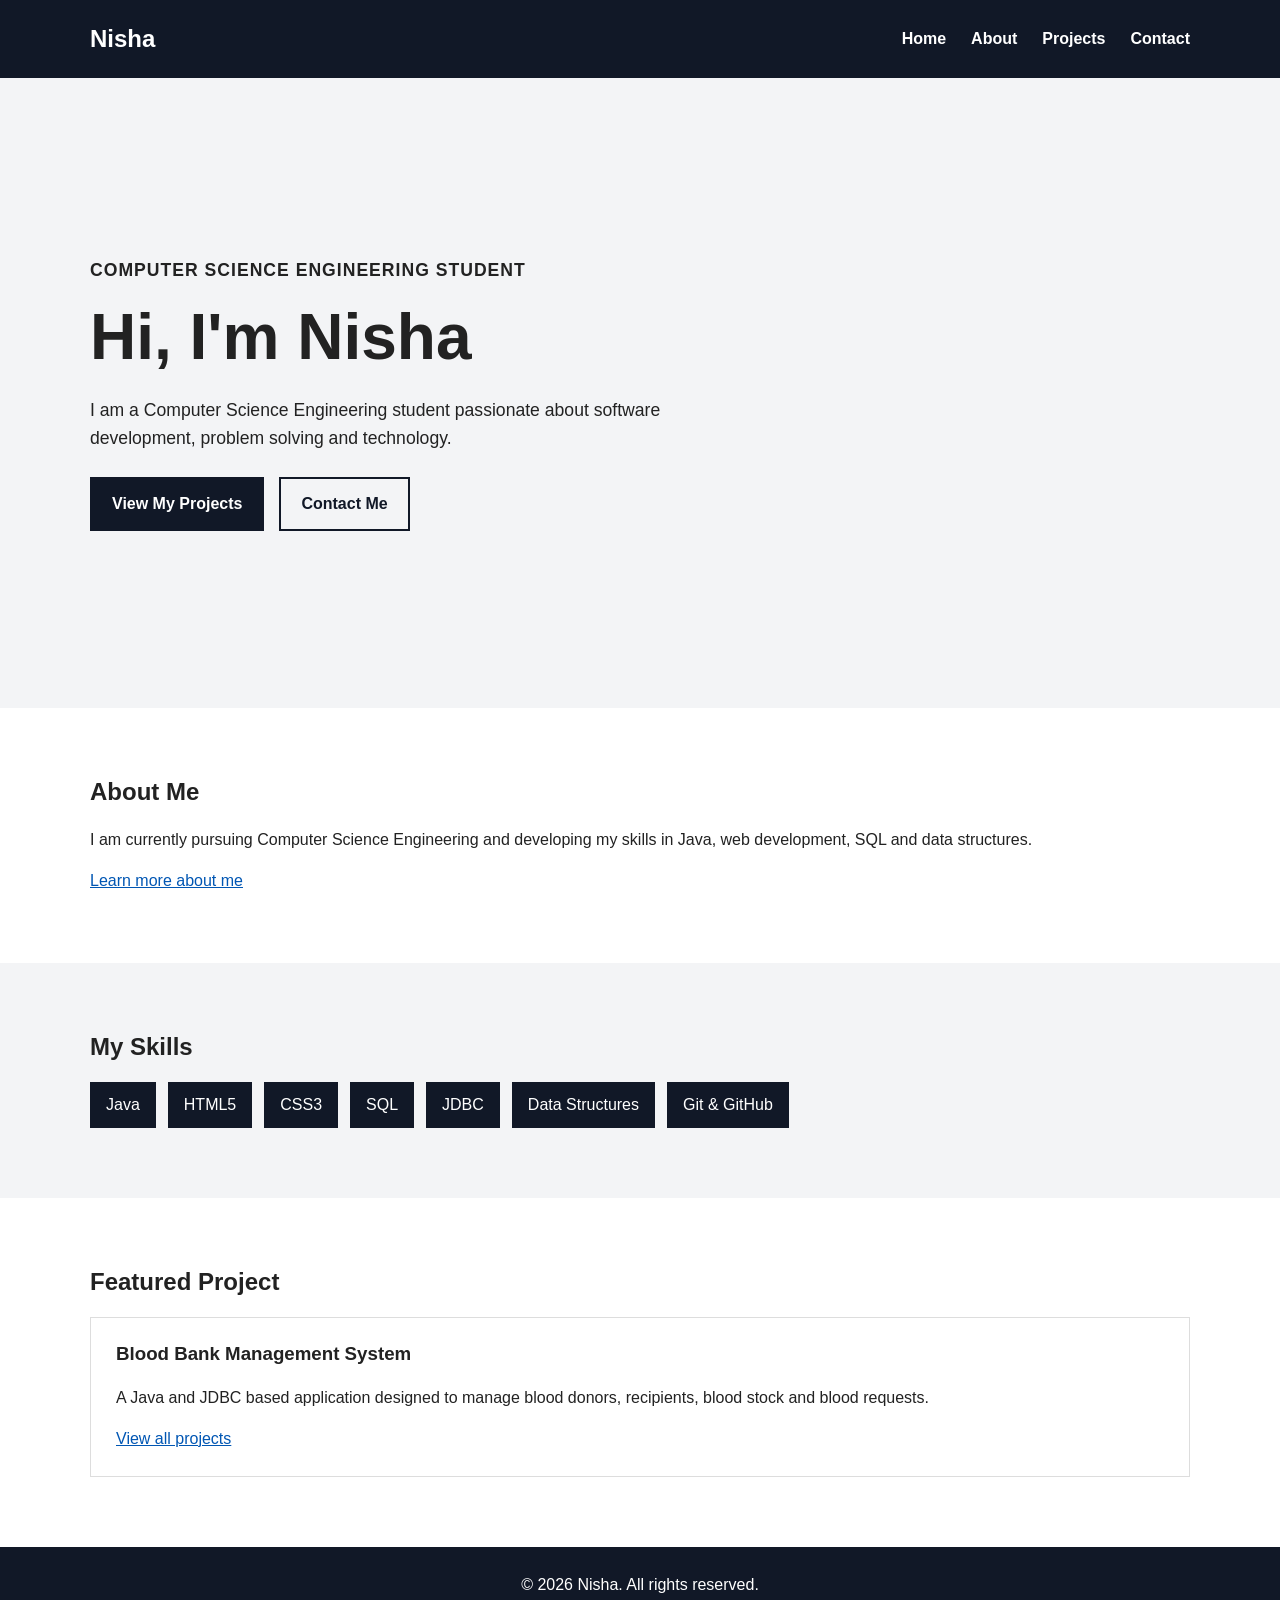
==== index.html @ b45e39cd "Add files via upload" ====
<!DOCTYPE html>
<html lang="en">

<head>
    <meta charset="UTF-8">
    <link rel="stylesheet" href="style.css">
    <meta name="viewport"
          content="width=device-width, initial-scale=1.0">

    <meta name="description"
          content="Nisha's personal portfolio showcasing her skills, education, projects and experience in computer science.">

    <meta name="author"
          content="Nisha">

    <meta name="keywords"
          content="Nisha, portfolio, computer science, Java, web development, software developer">

    <title>Nisha | Computer Science Portfolio</title>

</head>

<body>

    <a class="skip-link" href="#main-content">
        Skip to main content
    </a>

    <header class="site-header">

        <div class="container">

            <a href="index.html" class="logo" aria-label="Nisha Portfolio Home">
                Nisha
            </a>

            <nav aria-label="Main navigation">

                <ul class="nav-list">
                    <li>
                        <a href="index.html" aria-current="page">
                            Home
                        </a>
                    </li>

                    <li>
                        <a href="about.html">
                            About
                        </a>
                    </li>

                    <li>
                        <a href="projects.html">
                            Projects
                        </a>
                    </li>

                    <li>
                        <a href="contact.html">
                            Contact
                        </a>
                    </li>
                </ul>

            </nav>

        </div>

    </header>


    <main id="main-content">

        <!-- Hero Section -->
        <section class="hero" aria-labelledby="hero-heading">

            <div class="container hero-content">

                <div>

                    <p class="eyebrow">
                        Computer Science Engineering Student
                    </p>

                    <h1 id="hero-heading">
                        Hi, I'm Nisha
                    </h1>

                    <p>
                        I am a Computer Science Engineering student
                        passionate about software development,
                        problem solving and technology.
                    </p>

                    <div class="hero-buttons">

                        <a href="projects.html" class="button">
                            View My Projects
                        </a>

                        <a href="contact.html" class="button secondary">
                            Contact Me
                        </a>

                    </div>

                </div>

            </div>

        </section>


        <!-- About Preview -->
        <section aria-labelledby="about-heading">

            <div class="container">

                <h2 id="about-heading">
                    About Me
                </h2>

                <p>
                    I am currently pursuing Computer Science Engineering
                    and developing my skills in Java, web development,
                    SQL and data structures.
                </p>

                <a href="about.html">
                    Learn more about me
                </a>

            </div>

        </section>


        <!-- Skills -->
        <section class="section-light"
                 aria-labelledby="skills-heading">

            <div class="container">

                <h2 id="skills-heading">
                    My Skills
                </h2>

                <ul class="skills-list">

                    <li>Java</li>
                    <li>HTML5</li>
                    <li>CSS3</li>
                    <li>SQL</li>
                    <li>JDBC</li>
                    <li>Data Structures</li>
                    <li>Git & GitHub</li>

                </ul>

            </div>

        </section>


        <!-- Featured Project -->
        <section aria-labelledby="featured-project-heading">

            <div class="container">

                <h2 id="featured-project-heading">
                    Featured Project
                </h2>

                <article class="project-card">

                    <h3>
                        Blood Bank Management System
                    </h3>

                    <p>
                        A Java and JDBC based application designed
                        to manage blood donors, recipients, blood
                        stock and blood requests.
                    </p>

                    <a href="projects.html">
                        View all projects
                    </a>

                </article>

            </div>

        </section>

    </main>


    <footer class="site-footer">

        <div class="container">

            <p>
                &copy; 2026 Nisha. All rights reserved.
            </p>

        </div>

    </footer>

</body>

</html>
---- style.css ----
/* =========================
   RESET
========================= */

* {
    margin: 0;
    padding: 0;
    box-sizing: border-box;
}

html {
    scroll-behavior: smooth;
}

body {
    font-family: Arial, sans-serif;
    line-height: 1.6;
    color: #222;
    background-color: #ffffff;
}


/* =========================
   GENERAL
========================= */

.container {
    width: min(90%, 1100px);
    margin: auto;
}

section {
    padding: 70px 0;
}

h1,
h2,
h3 {
    line-height: 1.2;
    margin-bottom: 20px;
}

p {
    margin-bottom: 15px;
}

a {
    color: #0056b3;
}

a:focus,
button:focus,
input:focus,
textarea:focus {
    outline: 3px solid #ffbf47;
    outline-offset: 3px;
}


/* =========================
   SKIP LINK
========================= */

.skip-link {
    position: absolute;
    left: -9999px;
    top: 10px;
    z-index: 1000;
    padding: 10px 15px;
    background: #000;
    color: #fff;
}

.skip-link:focus {
    left: 10px;
}


/* =========================
   HEADER
========================= */

.site-header {
    background: #111827;
    color: white;
    padding: 20px 0;
}

.site-header .container {
    display: flex;
    justify-content: space-between;
    align-items: center;
    gap: 30px;
}

.logo {
    color: white;
    text-decoration: none;
    font-size: 1.5rem;
    font-weight: bold;
}

.nav-list {
    display: flex;
    gap: 25px;
    list-style: none;
}

.nav-list a {
    color: white;
    text-decoration: none;
    font-weight: 600;
}

.nav-list a:hover,
.nav-list a:focus {
    text-decoration: underline;
}


/* =========================
   HERO
========================= */

.hero {
    background: #f3f4f6;
    min-height: 70vh;
    display: flex;
    align-items: center;
}

.hero h1 {
    font-size: clamp(2.5rem, 6vw, 4rem);
}

.hero p {
    max-width: 650px;
    font-size: 1.1rem;
}

.eyebrow {
    font-weight: bold;
    text-transform: uppercase;
    letter-spacing: 1px;
}


/* =========================
   BUTTONS
========================= */

.hero-buttons {
    display: flex;
    flex-wrap: wrap;
    gap: 15px;
    margin-top: 25px;
}

.button,
button {
    display: inline-block;
    padding: 12px 20px;
    border: 2px solid #111827;
    background: #111827;
    color: white;
    text-decoration: none;
    cursor: pointer;
    font-weight: bold;
}

.button.secondary {
    background: transparent;
    color: #111827;
}


/* =========================
   SECTIONS
========================= */

.section-light {
    background: #f3f4f6;
}

.page-header {
    background: #f3f4f6;
    padding: 60px 0;
}


/* =========================
   SKILLS
========================= */

.skills-list {
    display: flex;
    flex-wrap: wrap;
    gap: 12px;
    list-style: none;
}

.skills-list li {
    padding: 10px 16px;
    background: #111827;
    color: white;
}


/* =========================
   PROJECTS
========================= */

.projects-grid {
    display: grid;
    grid-template-columns: repeat(3, 1fr);
    gap: 25px;
}

.project-card {
    padding: 25px;
    border: 1px solid #ddd;
    background: white;
}


/* =========================
   FORM
========================= */

form {
    max-width: 700px;
    margin-top: 30px;
}

.form-group {
    margin-bottom: 20px;
}

label {
    display: block;
    margin-bottom: 8px;
    font-weight: bold;
}

input,
textarea {
    width: 100%;
    padding: 12px;
    border: 2px solid #777;
    font: inherit;
}

textarea {
    resize: vertical;
}

button:hover {
    background: #333;
}


/* =========================
   FOOTER
========================= */

.site-footer {
    background: #111827;
    color: white;
    padding: 25px 0;
    text-align: center;
}

.site-footer p {
    margin: 0;
}


/* =========================
   RESPONSIVE
========================= */

@media (max-width: 768px) {

    .site-header .container {
        flex-direction: column;
    }

    .nav-list {
        flex-wrap: wrap;
        justify-content: center;
    }

    .projects-grid {
        grid-template-columns: 1fr;
    }

    section {
        padding: 50px 0;
    }

}
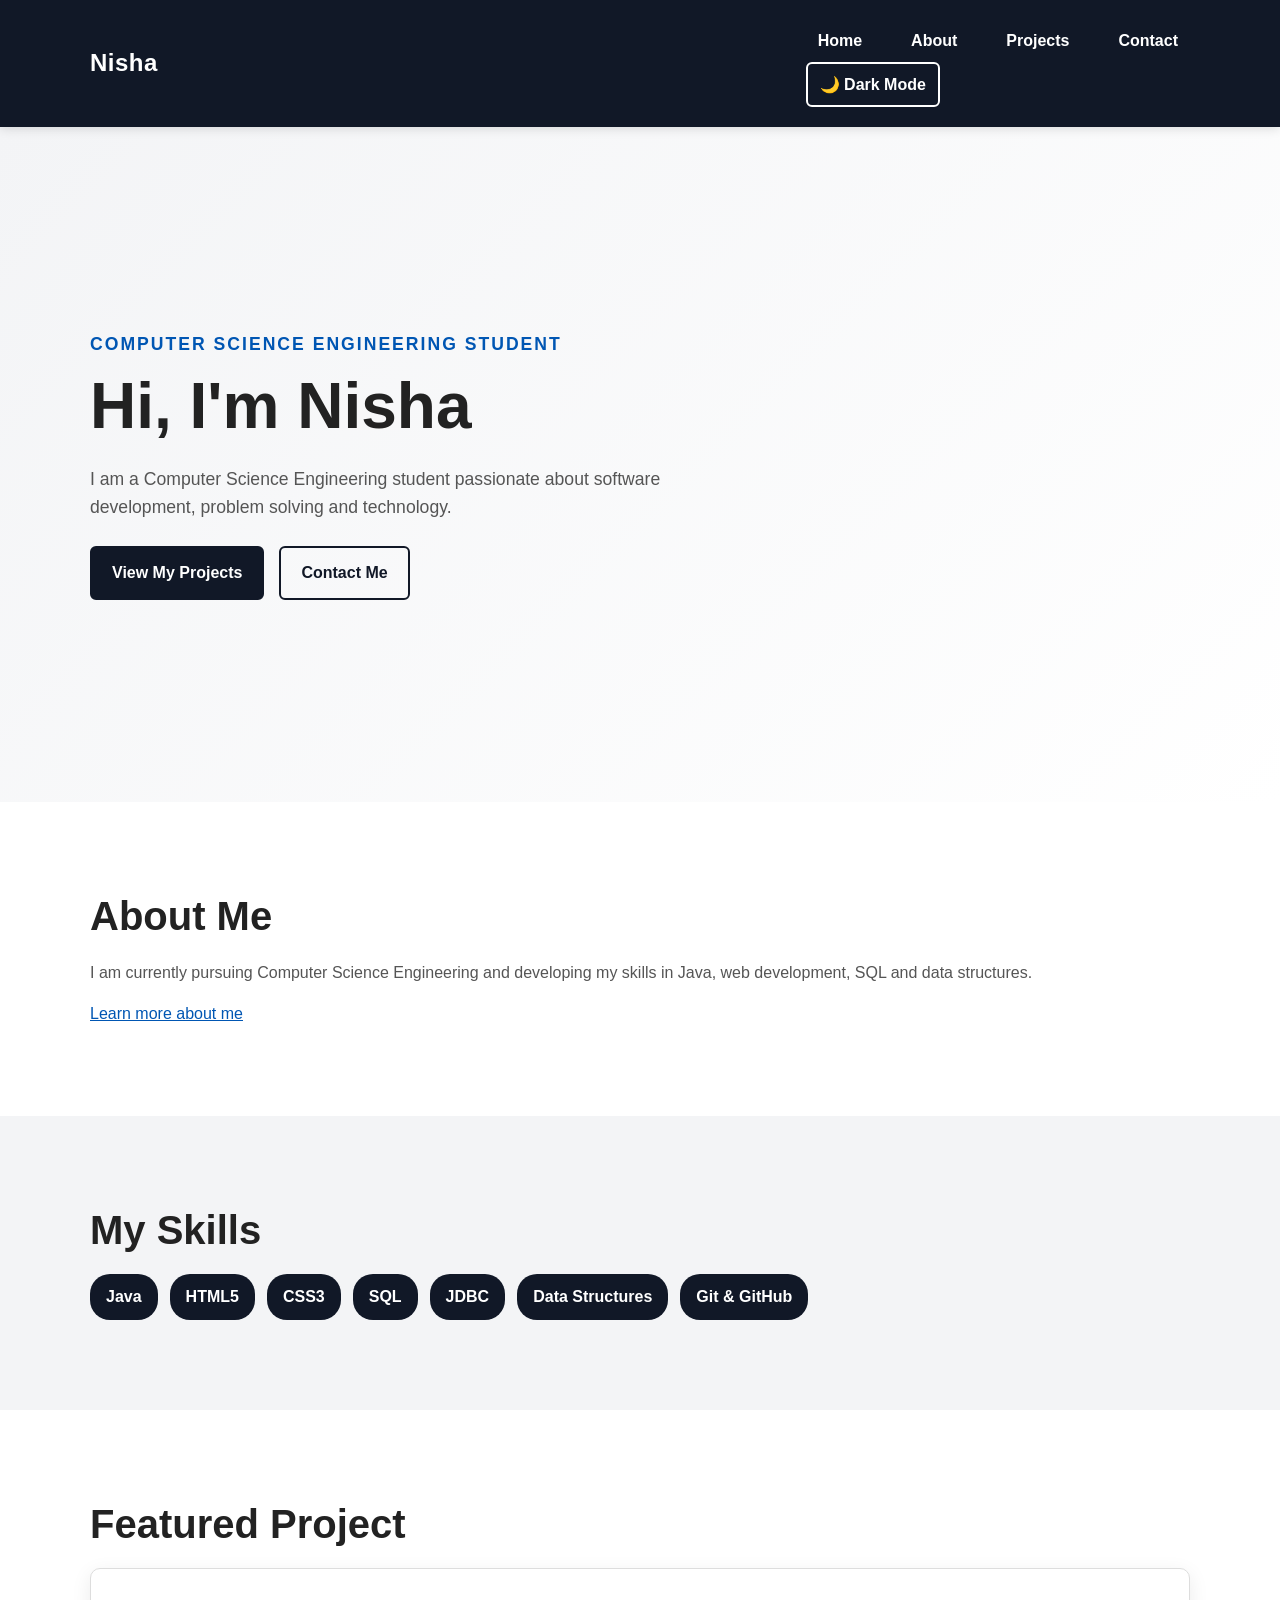
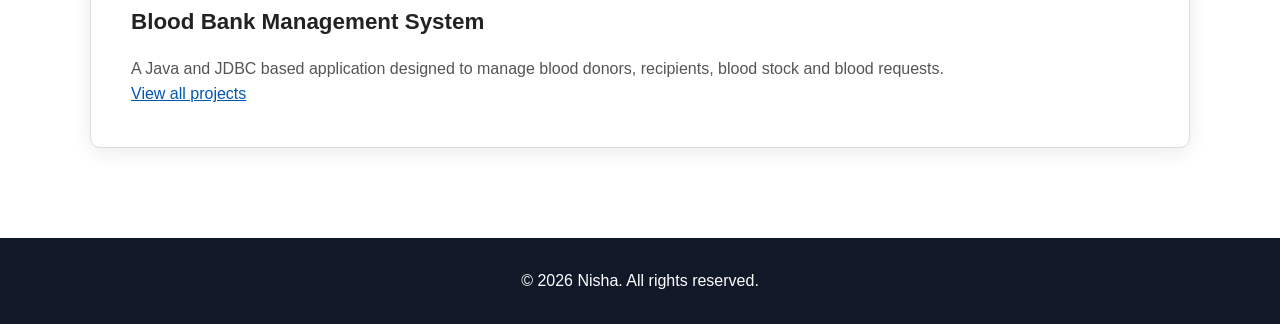
==== commit f97087b6: "Add files via upload" ====
--- a/index.html
+++ b/index.html
@@ -61,6 +61,9 @@
                         </a>
                     </li>
                 </ul>
+                <button class="theme-toggle" type="button">
+        🌙 Dark Mode
+    </button>
 
             </nav>
 
@@ -207,7 +210,7 @@
         </div>
 
     </footer>
-
+<script src="script.js"></script>
 </body>
 
 </html>
--- a/style.css
+++ b/style.css
@@ -1,6 +1,79 @@
-/* =========================
-   RESET
-========================= */
+/* =========================================================
+   ADVANCED CSS3 & RESPONSIVE PORTFOLIO
+   ========================================================= */
+
+
+/* =========================================================
+   1. CSS VARIABLES - LIGHT THEME
+   ========================================================= */
+
+:root {
+    --primary: #111827;
+    --primary-light: #1f2937;
+
+    --text: #222222;
+    --text-light: #555555;
+
+    --background: #ffffff;
+    --surface: #f3f4f6;
+
+    --border: #dddddd;
+
+    --accent: #0056b3;
+    --accent-hover: #003f82;
+
+    --focus: #ffbf47;
+
+    --white: #ffffff;
+
+    --max-width: 1100px;
+
+    --space-xs: 8px;
+    --space-sm: 12px;
+    --space-md: 20px;
+    --space-lg: 40px;
+    --space-xl: 70px;
+
+    --radius: 10px;
+
+    --shadow: 0 5px 20px rgba(0, 0, 0, 0.08);
+    --shadow-hover: 0 12px 30px rgba(0, 0, 0, 0.14);
+
+    --transition: 0.25s ease;
+}
+
+
+/* =========================================================
+   2. DARK THEME VARIABLES
+   ========================================================= */
+
+[data-theme="dark"] {
+    --primary: #e5e7eb;
+    --primary-light: #d1d5db;
+
+    --text: #f3f4f6;
+    --text-light: #d1d5db;
+
+    --background: #111827;
+    --surface: #1f2937;
+
+    --border: #374151;
+
+    --accent: #60a5fa;
+    --accent-hover: #93c5fd;
+
+    --focus: #fbbf24;
+
+    --white: #111827;
+
+    --shadow: 0 5px 20px rgba(0, 0, 0, 0.3);
+    --shadow-hover: 0 12px 30px rgba(0, 0, 0, 0.4);
+}
+
+
+/* =========================================================
+   3. RESET
+   ========================================================= */
 
 * {
     margin: 0;
@@ -15,60 +88,96 @@
 body {
     font-family: Arial, sans-serif;
     line-height: 1.6;
-    color: #222;
-    background-color: #ffffff;
-}
-
-
-/* =========================
-   GENERAL
-========================= */
+
+    color: var(--text);
+    background-color: var(--background);
+
+    transition:
+        background-color var(--transition),
+        color var(--transition);
+}
+
+
+/* =========================================================
+   4. GENERAL
+   ========================================================= */
 
 .container {
-    width: min(90%, 1100px);
-    margin: auto;
+    width: min(90%, var(--max-width));
+    margin-inline: auto;
 }
 
 section {
-    padding: 70px 0;
+    padding: var(--space-xl) 0;
 }
 
 h1,
 h2,
 h3 {
     line-height: 1.2;
-    margin-bottom: 20px;
+    margin-bottom: var(--space-md);
+}
+
+h1 {
+    font-size: clamp(2.2rem, 8vw, 4rem);
+}
+
+h2 {
+    font-size: clamp(1.8rem, 5vw, 2.5rem);
+}
+
+h3 {
+    font-size: 1.4rem;
 }
 
 p {
     margin-bottom: 15px;
+    color: var(--text-light);
 }
 
 a {
-    color: #0056b3;
-}
+    color: var(--accent);
+    transition: color var(--transition);
+}
+
+a:hover {
+    color: var(--accent-hover);
+}
+
+
+/* =========================================================
+   5. ACCESSIBILITY / FOCUS
+   ========================================================= */
 
 a:focus,
 button:focus,
 input:focus,
 textarea:focus {
-    outline: 3px solid #ffbf47;
+    outline: 3px solid var(--focus);
     outline-offset: 3px;
 }
 
 
-/* =========================
-   SKIP LINK
-========================= */
+/* =========================================================
+   6. SKIP LINK
+   ========================================================= */
 
 .skip-link {
     position: absolute;
+
     left: -9999px;
     top: 10px;
+
     z-index: 1000;
+
     padding: 10px 15px;
-    background: #000;
-    color: #fff;
+
+    background: #000000;
+    color: #ffffff;
+
+    text-decoration: none;
+
+    border-radius: 4px;
 }
 
 .skip-link:focus {
@@ -76,226 +185,593 @@
 }
 
 
-/* =========================
-   HEADER
-========================= */
+/* =========================================================
+   7. HEADER
+   ========================================================= */
 
 .site-header {
     background: #111827;
-    color: white;
-    padding: 20px 0;
+
+    color: #ffffff;
+
+    padding: 18px 0;
+
+    position: sticky;
+    top: 0;
+
+    z-index: 100;
+
+    box-shadow: 0 2px 10px rgba(0, 0, 0, 0.12);
 }
 
 .site-header .container {
     display: flex;
+
+    flex-direction: column;
+
     justify-content: space-between;
     align-items: center;
-    gap: 30px;
-}
+
+    gap: var(--space-md);
+}
+
+
+/* =========================================================
+   8. LOGO
+   ========================================================= */
 
 .logo {
-    color: white;
+    color: #ffffff;
+
     text-decoration: none;
+
     font-size: 1.5rem;
+
     font-weight: bold;
-}
+
+    letter-spacing: 0.5px;
+}
+
+.logo:hover {
+    color: #ffffff;
+}
+
+
+/* =========================================================
+   9. NAVIGATION
+   ========================================================= */
 
 .nav-list {
     display: flex;
-    gap: 25px;
+
+    flex-wrap: wrap;
+
+    justify-content: center;
+
+    gap: 10px;
+
     list-style: none;
 }
 
 .nav-list a {
-    color: white;
+    display: block;
+
+    color: #ffffff;
+
     text-decoration: none;
+
     font-weight: 600;
+
+    padding: 8px 12px;
+
+    border-radius: 6px;
+
+    transition:
+        background-color var(--transition),
+        color var(--transition);
 }
 
 .nav-list a:hover,
 .nav-list a:focus {
-    text-decoration: underline;
-}
-
-
-/* =========================
-   HERO
-========================= */
+    color: #ffffff;
+
+    background-color: #1f2937;
+
+    text-decoration: none;
+}
+
+
+/* =========================================================
+   10. HERO
+   ========================================================= */
 
 .hero {
-    background: #f3f4f6;
+    background:
+        linear-gradient(
+            135deg,
+            #f3f4f6 0%,
+            #ffffff 100%
+        );
+
     min-height: 70vh;
+
     display: flex;
+
     align-items: center;
 }
 
+.hero .container {
+    width: min(90%, var(--max-width));
+}
+
 .hero h1 {
-    font-size: clamp(2.5rem, 6vw, 4rem);
+    max-width: 800px;
 }
 
 .hero p {
     max-width: 650px;
+
     font-size: 1.1rem;
 }
 
 .eyebrow {
     font-weight: bold;
+
     text-transform: uppercase;
-    letter-spacing: 1px;
-}
-
-
-/* =========================
-   BUTTONS
-========================= */
+
+    letter-spacing: 2px;
+
+    color: var(--accent);
+
+    margin-bottom: 10px;
+}
+
+
+/* =========================================================
+   11. HERO BUTTONS
+   ========================================================= */
 
 .hero-buttons {
     display: flex;
+
     flex-wrap: wrap;
+
     gap: 15px;
+
     margin-top: 25px;
 }
 
 .button,
 button {
     display: inline-block;
+
     padding: 12px 20px;
-    border: 2px solid #111827;
-    background: #111827;
-    color: white;
+
+    border: 2px solid var(--primary);
+
+    border-radius: 6px;
+
+    background: var(--primary);
+
+    color: var(--white);
+
     text-decoration: none;
+
     cursor: pointer;
+
+    font: inherit;
+
     font-weight: bold;
+
+    transition:
+        background-color var(--transition),
+        color var(--transition),
+        transform var(--transition),
+        box-shadow var(--transition);
+}
+
+.button:hover,
+button:hover {
+    background: var(--primary-light);
+
+    color: var(--white);
+
+    transform: translateY(-2px);
+
+    box-shadow: var(--shadow);
 }
 
 .button.secondary {
     background: transparent;
-    color: #111827;
-}
-
-
-/* =========================
-   SECTIONS
-========================= */
+
+    color: var(--primary);
+}
+
+.button.secondary:hover {
+    background: var(--primary);
+
+    color: var(--white);
+}
+
+
+/* =========================================================
+   12. GENERAL SECTIONS
+   ========================================================= */
 
 .section-light {
-    background: #f3f4f6;
+    background: var(--surface);
 }
 
 .page-header {
-    background: #f3f4f6;
+    background:
+        linear-gradient(
+            135deg,
+            #f3f4f6,
+            #ffffff
+        );
+
     padding: 60px 0;
 }
 
 
-/* =========================
-   SKILLS
-========================= */
+/* =========================================================
+   13. SKILLS
+   ========================================================= */
 
 .skills-list {
     display: flex;
+
     flex-wrap: wrap;
+
     gap: 12px;
+
     list-style: none;
 }
 
 .skills-list li {
     padding: 10px 16px;
-    background: #111827;
-    color: white;
-}
-
-
-/* =========================
-   PROJECTS
-========================= */
+
+    background: var(--primary);
+
+    color: var(--white);
+
+    border-radius: 20px;
+
+    font-weight: 600;
+
+    transition:
+        transform var(--transition),
+        background-color var(--transition);
+}
+
+.skills-list li:hover {
+    background: var(--primary-light);
+
+    transform: translateY(-3px);
+}
+
+
+/* =========================================================
+   14. PROJECT GRID
+   MOBILE FIRST
+   ========================================================= */
 
 .projects-grid {
     display: grid;
-    grid-template-columns: repeat(3, 1fr);
-    gap: 25px;
-}
+
+    grid-template-columns: 1fr;
+
+    gap: var(--space-md);
+}
+
+
+/* =========================================================
+   15. PROJECT CARDS
+   ========================================================= */
 
 .project-card {
-    padding: 25px;
-    border: 1px solid #ddd;
-    background: white;
-}
-
-
-/* =========================
-   FORM
-========================= */
+    padding: var(--space-lg);
+
+    border: 1px solid var(--border);
+
+    background: var(--background);
+
+    border-radius: var(--radius);
+
+    box-shadow: var(--shadow);
+
+    transition:
+        transform var(--transition),
+        box-shadow var(--transition),
+        border-color var(--transition);
+}
+
+.project-card:hover {
+    transform: translateY(-6px);
+
+    box-shadow: var(--shadow-hover);
+
+    border-color: #bbbbbb;
+}
+
+.project-card h3 {
+    color: var(--text);
+}
+
+.project-card p {
+    margin-bottom: 0;
+}
+
+
+/* =========================================================
+   16. FORM
+   ========================================================= */
 
 form {
+    width: 100%;
+
     max-width: 700px;
+
     margin-top: 30px;
 }
 
 .form-group {
-    margin-bottom: 20px;
+    margin-bottom: var(--space-md);
 }
 
 label {
     display: block;
+
     margin-bottom: 8px;
+
     font-weight: bold;
+
+    color: var(--text);
 }
 
 input,
 textarea {
     width: 100%;
-    padding: 12px;
-    border: 2px solid #777;
+
+    padding: 13px 15px;
+
+    border: 2px solid #777777;
+
+    border-radius: 6px;
+
+    background: var(--background);
+
+    color: var(--text);
+
     font: inherit;
+
+    transition:
+        border-color var(--transition),
+        box-shadow var(--transition);
+}
+
+input:focus,
+textarea:focus {
+    border-color: var(--accent);
+
+    box-shadow:
+        0 0 0 3px rgba(0, 86, 179, 0.15);
 }
 
 textarea {
     resize: vertical;
-}
-
-button:hover {
-    background: #333;
-}
-
-
-/* =========================
-   FOOTER
-========================= */
+
+    min-height: 150px;
+}
+
+button {
+    border: none;
+}
+
+
+/* =========================================================
+   17. FOOTER
+   ========================================================= */
 
 .site-footer {
     background: #111827;
-    color: white;
-    padding: 25px 0;
+
+    color: #ffffff;
+
+    padding: 30px 0;
+
     text-align: center;
 }
 
 .site-footer p {
     margin: 0;
-}
-
-
-/* =========================
-   RESPONSIVE
-========================= */
-
-@media (max-width: 768px) {
+
+    color: #ffffff;
+}
+
+
+/* =========================================================
+   18. DARK MODE HEADER
+   ========================================================= */
+
+[data-theme="dark"] .site-header {
+    background: #030712;
+}
+
+[data-theme="dark"] .nav-list a {
+    color: #f3f4f6;
+}
+
+[data-theme="dark"] .nav-list a:hover,
+[data-theme="dark"] .nav-list a:focus {
+    background: #1f2937;
+
+    color: #ffffff;
+}
+
+
+/* =========================================================
+   19. DARK MODE HERO
+   ========================================================= */
+
+[data-theme="dark"] .hero,
+[data-theme="dark"] .page-header {
+    background:
+        linear-gradient(
+            135deg,
+            #111827,
+            #1f2937
+        );
+}
+
+
+/* =========================================================
+   20. DARK MODE CARDS
+   ========================================================= */
+
+[data-theme="dark"] .project-card {
+    background: #1f2937;
+
+    border-color: #374151;
+}
+
+[data-theme="dark"] .project-card h3 {
+    color: #f3f4f6;
+}
+
+
+/* =========================================================
+   21. DARK MODE BUTTONS
+   ========================================================= */
+
+[data-theme="dark"] .button.secondary {
+    color: #f3f4f6;
+
+    border-color: #f3f4f6;
+}
+
+[data-theme="dark"] .button.secondary:hover {
+    background: #f3f4f6;
+
+    color: #111827;
+}
+
+
+/* =========================================================
+   22. THEME TOGGLE BUTTON
+   ========================================================= */
+
+.theme-toggle {
+    padding: 8px 12px;
+
+    border: 2px solid #ffffff;
+
+    border-radius: 6px;
+
+    background: transparent;
+
+    color: #ffffff;
+
+    cursor: pointer;
+
+    font-size: 1rem;
+
+    transition:
+        background-color var(--transition),
+        color var(--transition);
+}
+
+.theme-toggle:hover {
+    background: #ffffff;
+
+    color: #111827;
+}
+
+
+/* =========================================================
+   23. TABLET
+   ========================================================= */
+
+@media (min-width: 768px) {
 
     .site-header .container {
-        flex-direction: column;
+        flex-direction: row;
     }
 
     .nav-list {
-        flex-wrap: wrap;
-        justify-content: center;
+        gap: 15px;
     }
 
     .projects-grid {
-        grid-template-columns: 1fr;
+        grid-template-columns: repeat(2, 1fr);
     }
 
     section {
-        padding: 50px 0;
+        padding: 80px 0;
+    }
+
+}
+
+
+/* =========================================================
+   24. DESKTOP
+   ========================================================= */
+
+@media (min-width: 1024px) {
+
+    .site-header {
+        padding: 20px 0;
+    }
+
+    .nav-list {
+        gap: 25px;
+    }
+
+    .projects-grid {
+        grid-template-columns: repeat(3, 1fr);
+    }
+
+    .hero {
+        min-height: 75vh;
+    }
+
+}
+
+
+/* =========================================================
+   25. LARGE DESKTOP
+   ========================================================= */
+
+@media (min-width: 1200px) {
+
+    .hero h1 {
+        font-size: 4rem;
+    }
+
+    section {
+        padding: 90px 0;
+    }
+
+}
+
+
+/* =========================================================
+   26. REDUCED MOTION
+   ACCESSIBILITY
+   ========================================================= */
+
+@media (prefers-reduced-motion: reduce) {
+
+    html {
+        scroll-behavior: auto;
+    }
+
+    *,
+    *::before,
+    *::after {
+        transition: none !important;
+
+        animation: none !important;
     }
 
 }
